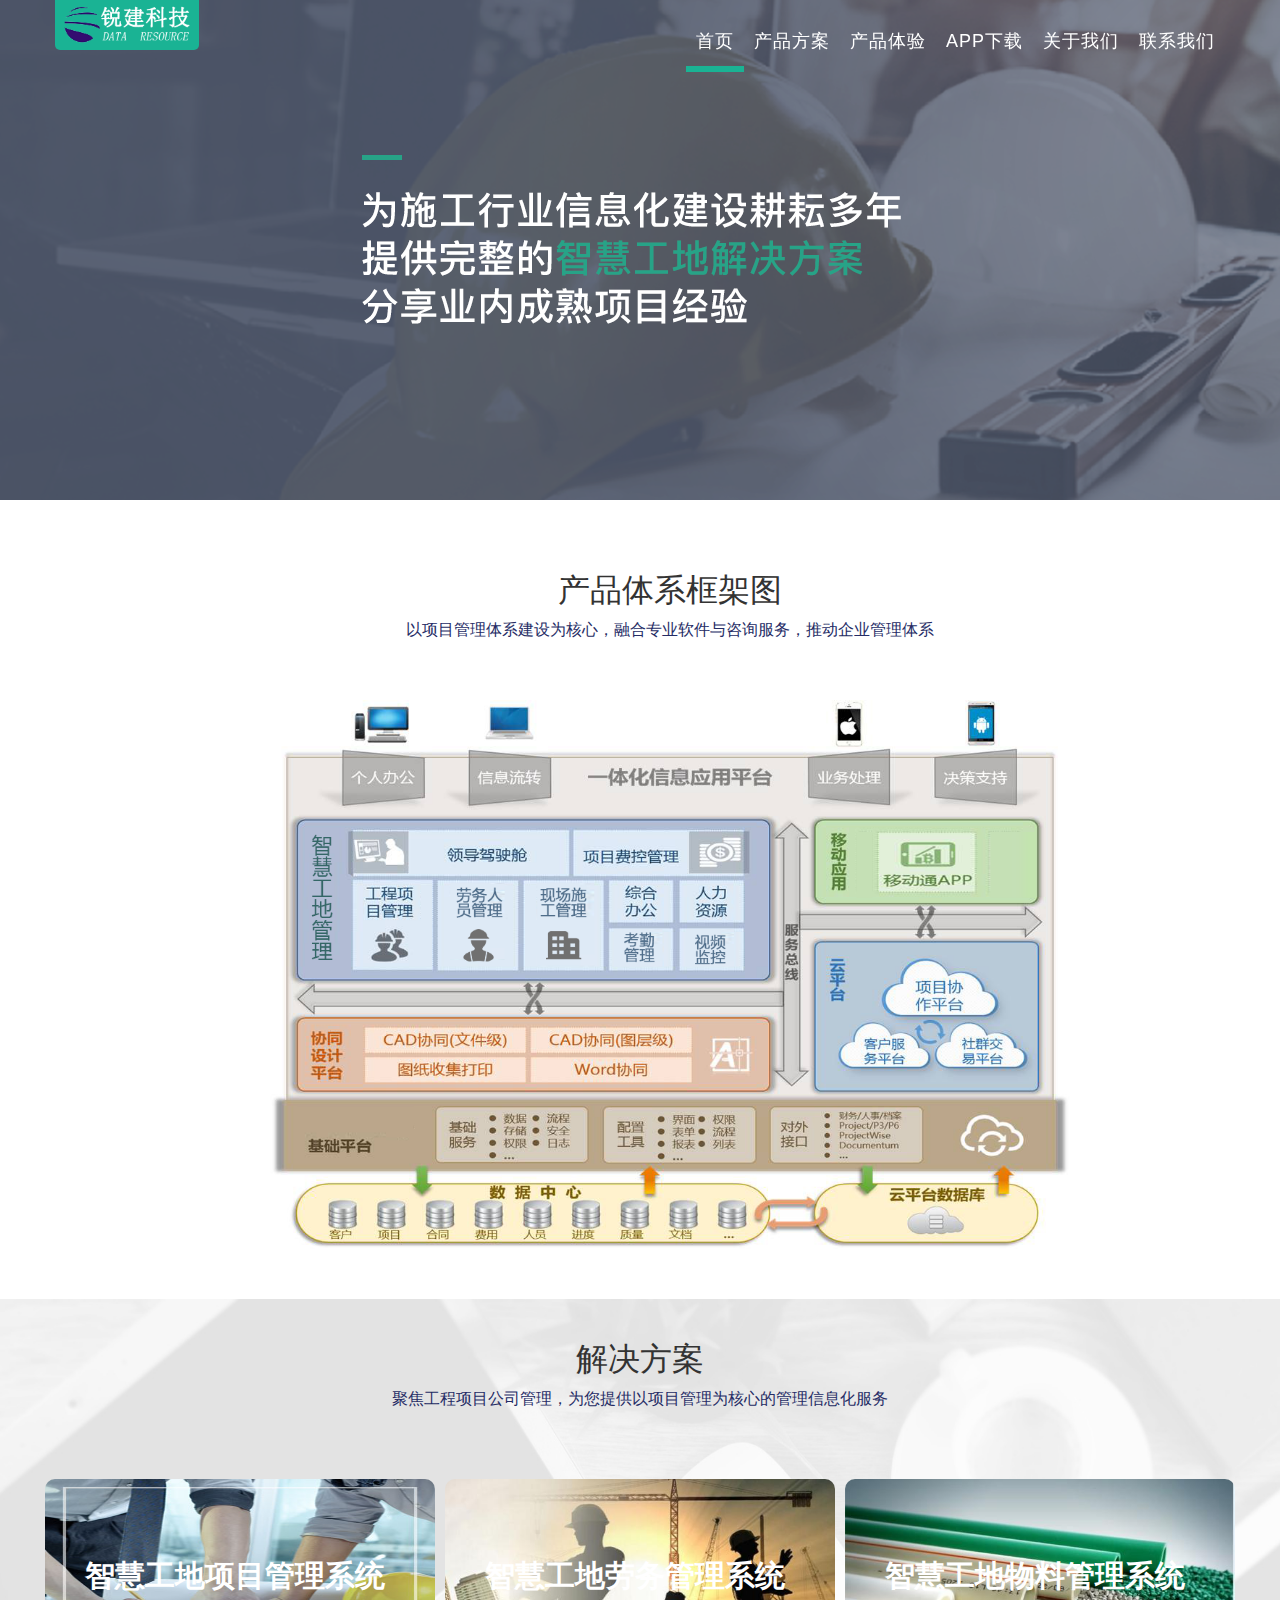
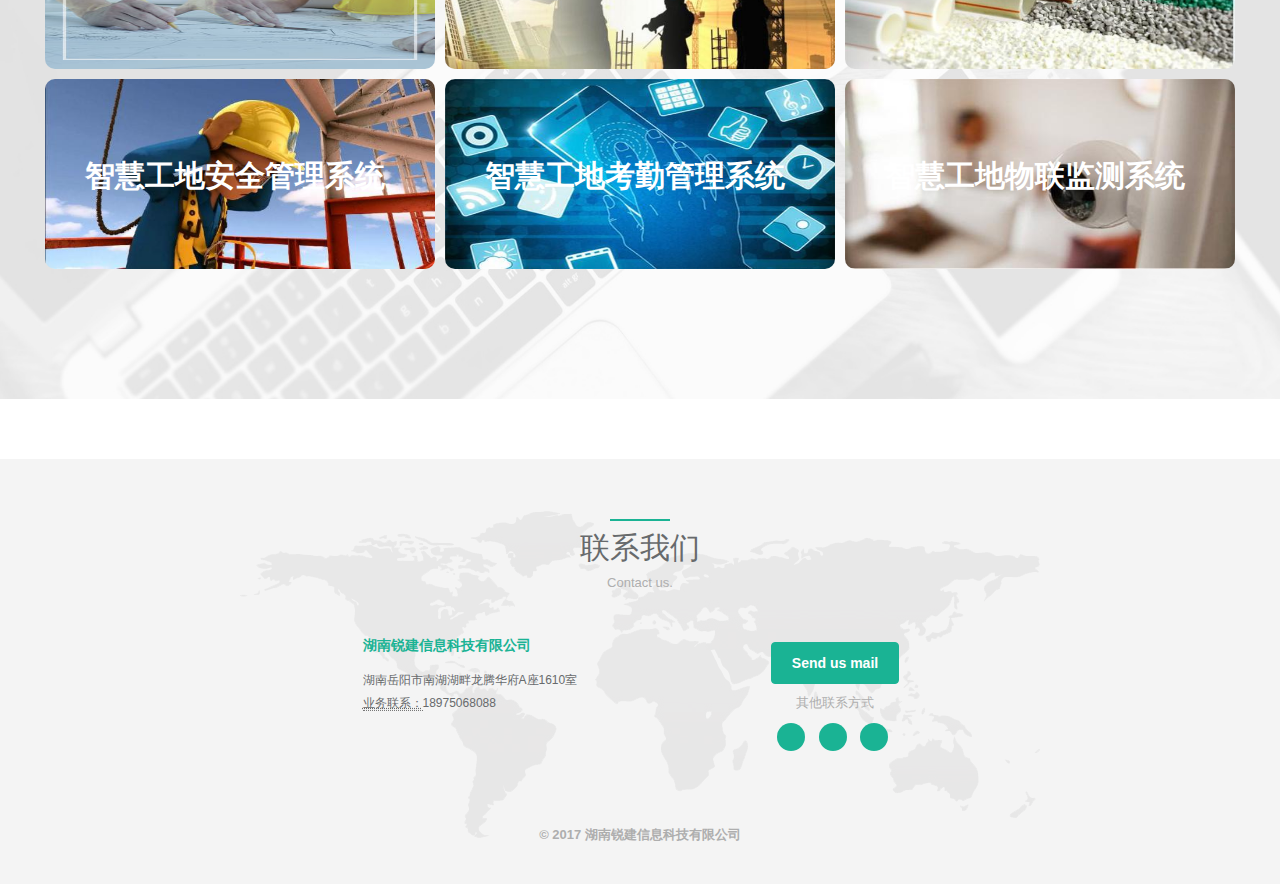
==== product.html @ 4f84210e "11" ====
<!DOCTYPE html>
<!-- saved from url=(0048)http://www.1357.cn/index.php?s=/Index/index.html -->
<html lang="en">

<head>
    <meta http-equiv="Content-Type" content="text/html; charset=UTF-8">

    <meta http-equiv="X-UA-Compatible" content="IE=edge">
    <meta name="viewport" content="width=device-width, initial-scale=1">
    <meta name="keywords" content="智慧工地,智慧工地集成平台,锐建智慧工地">
    <meta name="description" content="智慧工地,智慧工地集成平台,锐建智慧工地">
    <!-- Add Your favicon here -->
    <link rel="icon" href="./images/favicon.ico">

    <title>湖南锐建信息科技有限公司</title>

    <!-- Bootstrap core CSS -->
    <link href="./css/bootstrap.min.css" rel="stylesheet">


    <!-- HTML5 shim and Respond.js for IE8 support of HTML5 elements and media queries -->
    <!--[if lt IE 9]>
    <script src="https://oss.maxcdn.com/html5shiv/3.7.2/html5shiv.min.js"></script>
    <script src="https://oss.maxcdn.com/respond/1.4.2/respond.min.js"></script>
    <![endif]-->

    <!-- Custom styles for this template -->
    <link href="./css/style.css" rel="stylesheet">

</head>

<body id="page-top" class="    pace-done">
    <div class="pace  pace-inactive">
        <div class="pace-progress" data-progress-text="100%" data-progress="99" style="width: 100%;">
            <div class="pace-progress-inner"></div>
        </div>
        <div class="pace-activity"></div>
    </div>
    <div class="pace  pace-inactive">
        <div class="pace-progress" data-progress-text="100%" data-progress="99" style="width: 100%;">
            <div class="pace-progress-inner"></div>
        </div>
        <div class="pace-activity"></div>
    </div>
    <div class="navbar-wrapper">
        <nav class="navbar navbar-default navbar-fixed-top" role="navigation">
            <div class="container">
                <div class="navbar-header page-scroll">
                    <button type="button" class="navbar-toggle collapsed" data-toggle="collapse" data-target="#navbar" aria-expanded="false"
                        aria-controls="navbar">
                        <span class="sr-only">Toggle navigation</span>
                        <span class="icon-bar"></span>
                        <span class="icon-bar"></span>
                        <span class="icon-bar"></span>
                    </button>
                    <!-- <a class="navbar-brand" href="#">陕西华筑科技有限公司</a> -->
                    <!--  <a class="navbar-brand" href="#" style="padding: 0px;"><img src="http://autobuild-img.1357.cn/1357/Public/Home/img/logo-0.png" style="width: 180px;height:50px;"></a> -->
                    <a class="navbar-brand" href="http://www.1357.cn/index.php?s=/Index/index.html#" style="padding: 0px;">
                        <img src="./images/logo.png" style="width: auto;height:50px;">
                    </a>
                </div>
                <div id="navbar" class="navbar-collapse collapse">
                    <ul class="nav navbar-nav navbar-right">
                        <li class="active">
                            <a class="page-scroll" href="index.html">首页</a>
                        </li>
                        <li class="">
                            <a class="page-scroll" href="product.html" style="text-transform: none;">产品方案</a>
                        </li>
                        <li class="">
                            <a class="page-scroll" href="http://183.215.12.97:8884/rjpmp/">产品体验</a>
                        </li>
                        <li class="">
                            <a class="page-scroll" href="https://www.pgyer.com/g3oG">APP下载</a>
                        </li>
                        <li class="">
                            <a class="page-scroll" href="index.html#team">关于我们</a>
                        </li>
                        <li class="">
                            <a class="page-scroll" href="index.html#contact">联系我们</a>
                        </li>
                    </ul>
                </div>
            </div>
        </nav>
    </div>
    <div class="carousel  carousel-fade" data-ride="carousel">
        <img src="images/header_5.png">
    </div>

    <section id="features" class="container services">
        <div class="row">
            <div class="col-sm-12">
                <div class="product-img product-wrap">
                    <div class="title">
                        <span class="cn">产品体系框架图</span>
                        <p class="cn-txt">以项目管理体系建设为核心，融合专业软件与咨询服务，推动企业管理体系</p>
                    </div>
                    <div class="pro-img">
                        <img src="./images/pro-img.png">
                    </div>
                </div>

            </div>
        </div>
    </section>
    <section>
        <div class="product">
            <div class="index-product product-cont">
                <div class="product-wrap">
                    <div class="title">
                        <span class="cn">解决方案</span>
                        <p class="cn-txt">聚焦工程项目公司管理，为您提供以项目管理为核心的管理信息化服务</p>
                    </div>
                    <div class="product-main">
                        <div class="main_kuan_01">
                            <div class="main_Set">
                                <div class="boxgrid captionfull col-xs-12 col-md-4 col-lg-4 col-adm">
                                    <img src="./images/indexyycj04.jpg">
                                    <span class="main_set_title">智慧工地项目管理系统</span>
                                    <a href="showcoulist.html" target="_blank">
                                        <div class="cover boxcaptionY" style="top: 260px;">
                                            <h3>智慧工地项目管理系统</h3>
                                            <p>施工项目管理产品主要以成本管理为核心、以进度 计划为主线、以合同管理为载体，不仅实现成本、进度、质量、安全、合同、信息、沟 通协调、工程资料等工程业务处理细节，实现工程全周期、全方位管理，以及进行资
                                                金、人力、材料、库存、 设计各个方面的统一管理。</p>
                                        </div>
                                    </a>
                                </div>
                                <div class="boxgrid captionfull col-xs-12 col-md-4 col-lg-4 col-adm">
                                    <img src="./images/laowu.jpg">
                                    <span class="main_set_title">智慧工地劳务管理系统</span>
                                    <a href="showcoulist.html" target="_blank">
                                        <div class="cover boxcaptionB" style="top: 260px;">
                                            <h3>智慧工地劳务管理系统</h3>
                                            <p>利用身份证实名读取、指纹识别等物联网技术及设备，对建筑从业人员信息进行实名制采集与管理，实时记录到岗情况，提供务工人员多维度管理。
                                            </p>
                                        </div>
                                    </a>
                                </div>
                                <div class="boxgrid captionfull col-xs-12 col-md-4 col-lg-4 col-adm">
                                    <img src="./images/cailiao.jpg">
                                    <span class="main_set_title">智慧工地物料管理系统</span>
                                    <a href="showcoulist.html" target="_blank">
                                        <div class="cover boxcaptionR">
                                            <h3>智慧工地物料管理系统</h3>
                                            <p>采用平台+App结合的方式，实现了施工物料签收无纸化办公、 网络会签及打印、数据挖掘管理分析等功能,准确有效的解决目前工程物料签收存在的效率低、流程慢、统计难等问题，。</p>
                                        </div>
                                    </a>
                                </div>
                                <div class="boxgrid captionfull col-xs-12 col-md-4 col-lg-4 col-adm">
                                    <img src="./images/anquan.jpg">
                                    <span class="main_set_title">智慧工地安全管理系统</span>
                                    <a href="showcoulist.html" target="_blank">
                                        <div class="cover boxcaptionG" style="top: 260px;">
                                            <h3>智慧工地施工安全管理系统</h3>
                                            <p>现场安全包括隐患排查、重大危险源、安全作业、安全验收、平面图分析，实现安全管理业务在线化协同，过程资料电子化。通过对现场质量、物资签收、安全作业、排查等多模块共同应用、标准管理，使得项目安全隐患有追踪、质量检查验收实测实量有记录</p>
                                        </div>
                                    </a>
                                </div>
                                <div class="boxgrid captionfull col-xs-12 col-md-4 col-lg-4 col-adm">
                                    <img src="./images/kaoq.jpg">
                                    <span class="main_set_title">智慧工地考勤管理系统</span>
                                    <a href="showcoulist.html" target="_blank">
                                        <div class="cover boxcaptionP" style="top: 260px;">
                                            <h3>智慧工地考勤管理系统</h3>
                                            <p>通过移动考勤产品以GPS、LBS、WIFI等综合定位及电子围栏技术为基础，以云服务模式，实现建筑工人的上班签到、下班签退、考勤统计等功能。</p>
                                        </div>
                                    </a>
                                </div>
                                <div class="boxgrid captionfull col-xs-12 col-md-4 col-lg-4 col-adm">
                                    <img src="./images/jiankong.jpg">
                                    <span class="main_set_title">智慧工地物联监测系统</span>
                                    <a href="showcoulist.html" target="_blank">
                                        <div class="cover boxcaptionP" style="top: 260px;">
                                            <h3>智慧工地物联监测系统</h3>
                                            <p>视频监控产品通过丰富的网络资源（WCDMA/ LTE/WIFI等）组建的远程视频监控系统，实现对建筑施工现场的实时监控，扬尘噪声监控产品结合先进的监测仪器、利用物联网和云计算技术，可实时、远程、自动监控工地现场的噪音、PM2.5、PM10、气象等数据，同时提供报警提醒、视频取证、统计分析等功能。</p>
                                        </div>
                                    </a>
                                </div>
                            </div>
                        </div>
                    </div>
                </div>
            </div>

        </div>
    </section>


    <section id="contact" class="gray-section contact">
        <div class="container">
            <div class="row m-b-lg">
                <div class="col-lg-12 text-center">
                    <div class="navy-line"></div>
                    <h1>联系我们</h1>
                    <p>Contact us.</p>
                </div>
            </div>
            <div class="row m-b-lg">
                <div class="col-lg-3 col-lg-offset-3">
                    <address style="line-height: 1.9;font-size: 12px">
                        <strong style="display: block;padding-bottom: 10px;font-size: 14px">
                            <span class="navy">湖南锐建信息科技有限公司</span>
                        </strong>
                        湖南岳阳市南湖湖畔龙腾华府A座1610室
                        <br>
                        <abbr title="Phone">业务联系：</abbr>18975068088
                        <br>
                        <!-- <abbr title="Phone">公司电话：</abbr>18975068088
                        <br> -->
                        <!-- <abbr title="Phone" style="visibility: hidden;">公司电话：</abbr>400-115-1357 -->
                    </address>
                </div>
                <div class="col-lg-4" style="padding-top:10px">
                    <div class="col-lg-12 text-center">
                        <a href="mailto:13530535270@163.com" class="btn btn-primary">Send us mail</a>
                        <p class="m-t-sm">
                            其他联系方式
                        </p>
                        <ul class="list-inline social-icon">
                            <li>
                                <a href="javascript:;" title="微信号" onclick="$(&#39;#WeChatModal&#39;).modal(&#39;show&#39;);">
                                    <i class="fa fa-wechat"></i>
                                </a>
                            </li>
                            <li>
                                <a href="javascript:;" title="电话号" onclick="$(&#39;#PhoneModal&#39;).modal(&#39;show&#39;);">
                                    <i class="fa fa-phone"></i>
                                </a>
                            </li>
                            <li>
                                <a target="_blank" href="http://wpa.qq.com/msgrd?v=3&amp;uin=1771505503&amp;site=qq&amp;menu=yes">
                                    <i class="fa fa-qq"></i>
                                </a>
                            </li>
                        </ul>
                    </div>
                </div>
            </div>
            <div class="row">
                <div class="col-lg-8 col-lg-offset-2 text-center m-t-lg m-b-lg">
                    <p>
                        <strong>© 2017 湖南锐建信息科技有限公司</strong>
                        <br>
                    </p>
                </div>
            </div>
        </div>
    </section>
    <div class="modal fade" id="WeChatModal" tabindex="-1" role="dialog" aria-labelledby="WeChatModalLabel" aria-hidden="true">
        <div class="modal-dialog">
            <div class="modal-content">
                <div class="modal-body row text-center">
                    <!-- <div class="col-lg-6" style="padding-right: 0; margin-top: 15px; margin-bottom: 15px;font-size: 18px;">
                        <img src="./images/wechart-public.png" width="230" height="230" alt="公众号二维码" style="margin-bottom: 5px;">
                        <br> 关注公众号
                    </div> -->
                    <div class="col-lg-12" style="padding-left: 0; margin-top: 15px; margin-bottom: 15px;font-size: 18px;">
                        <img src="./images/wechart-service.png" width="230" height="230" alt="客服二维码" style="margin-bottom: 5px;">
                        <br> 联系客服
                    </div>
                </div>
            </div>
        </div>
    </div>
    <div class="modal fade" id="PhoneModal" tabindex="-1" role="dialog" aria-labelledby="PhoneModalLabel" aria-hidden="true">
        <div class="modal-dialog" style="max-width: 400px;">
            <div class="modal-content">
                <div class="modal-body text-center" style="font-size: 22px;line-height: 36px;">
                    <ul style="list-style: none;margin: 0;padding: 0;text-align: left;" class="clearfix">
                        <li style="float: left;width: 45%;text-align: right;">业务联系：</li>
                        <li style="float: left;width: 55%">18975068088</li>
                        <!-- <li style="float: left;width: 45%;text-align: right;">公司电话：</li>
                        <li style="float: left;width: 55%">029-81298690</li>
                        <li style="float: left;width: 45%">&nbsp;</li>
                        <li style="float: left;width: 55%">400-115-1357</li> -->
                    </ul>
                </div>
            </div>
        </div>
    </div>

    <script type="text/javascript" src="./js/jquery-2.1.1.js"></script>
    <script type="text/javascript" src="./js/bootstrap.min.js"></script>
    <script>
        $('.boxgrid.captionfull').hover(function () {
            $(".cover", this).stop().animate({ top: '0px' }, { queue: false, duration: 160 });
        }, function () {
            $(".cover", this).stop().animate({ top: '260px' }, { queue: false, duration: 160 });
        });
    </script>


</body>

</html>
---- css/style.css ----
/*@import url("fonts.useso.com/css?family=Open+Sans:300,400,600&subset=latin,latin-ext");*/
/*
 *
 *   INSPINIA Landing Page - Responsive Admin Theme
 *   Copyright 2014 Webapplayers.com
 *
*/
/* GLOBAL STYLES
-------------------------------------------------- */
body {
  color: #676a6c;
  font-family: '微软雅黑', 'Microsoft YaHei', 'Open Sans', helvetica, arial, sans-serif;
}
span.navy {
  color: #1ab394;
}
p.text-color {
  color: #676a6c;
}
a.navy-link {
  color: #1ab394;
  text-decoration: none;
}
a.navy-link:hover {
  color: #17a185;
}
section p {
  color: #aeaeae;
  font-size: 13px;
}
address {
  font-size: 13px;
}
h1 {
  margin-top: 10px;
  font-size: 30px;
  font-weight: 200;
}
.navy-line {
  width: 60px;
  height: 1px;
  margin: 60px auto 0;
  border-bottom: 2px solid #1ab394;
}
/* CUSTOMIZE THE NAVBAR
-------------------------------------------------- */
.navbar-wrapper {
  position: absolute;
  top: 0;
  right: 0;
  left: 0;
  z-index: 20;
}
/* Flip around the padding for proper display in narrow viewports */
.navbar-wrapper > .container {
  padding-right: 0;
  padding-left: 0;
}
.navbar-wrapper .navbar {
  padding-right: 15px;
  padding-left: 15px;
}
.navbar-default.navbar-scroll {
  background-color: #fff;
  border-color: #fff;
  padding: 15px 0;
}
.navbar-default {
  background-color: transparent;
  border-color: transparent;
  transition: all 0.3s ease-in-out 0s;
}
.navbar-default .nav li a {
  color: #fff;
  font-family: '微软雅黑', 'Microsoft YaHei', 'Open Sans', helvetica, arial, sans-serif;
  font-weight: 700;
  letter-spacing: 1px;
  text-transform: uppercase;
}
.navbar-nav > li > a {
  padding-top: 25px;
  border-top: 6px solid transparent;
}
.navbar-default .navbar-nav > .active > a,
.navbar-default .navbar-nav > .active > a:hover {
  background: transparent;
  color: #fff;
  border-bottom: 6px solid #1ab394;
  
}
.navbar-default .navbar-nav a.page-scroll{
  font-size:18px;
  font-weight: 300;
}
.navbar-default .navbar-nav > li > a:hover {
  color: #1ab394;
}
.navbar-default .navbar-nav > .active > a:focus {
  background: transparent;
  color: #fff;
}
.navbar-default.navbar-scroll .navbar-nav > .active > a:focus {
  background: transparent;
  color: inherit;
}
.navbar-default .navbar-brand:hover,
.navbar-default .navbar-brand:focus {
  background: #17a185;
  color: #fff;
}
.navbar-default .navbar-brand {
  color: #fff;
  height: auto;
  display: block;
  font-size: 14px;
  background: #1ab394;
  padding: 15px 20px 15px 20px;
  border-radius: 0 0px 5px 5px;
  font-weight: 700;
  transition: all 0.3s ease-in-out 0s;
}
.navbar-scroll.navbar-default .nav li a {
  color: #676a6c;
}
.navbar-scroll.navbar-default .nav li a:hover {
  color: #1ab394;
}
.navbar-wrapper .navbar.navbar-scroll {
  padding-top: 0;
  padding-bottom: 5px;
  border-bottom: 1px solid #e7eaec;
  border-radius: 0;
}
.nav > li > a {
  padding: 25px 10px 15px 10px;
}
.navbar-scroll .navbar-nav > li > a {
  padding: 20px 10px;
}
.navbar.navbar-scroll .navbar-brand {
  margin-top: 15px;
  border-radius: 5px;
  font-size: 12px;
  padding: 10px;
  height: auto;
}
/* BACKGROUNDS SLIDER
-------------------------------------------------- */
.header-back {
  height: 470px;
  width: 100%;
}
.header-back.one {
  background: url('../images/header_one.png') 50% 0 no-repeat;
}
.header-back.two {
  background: url('../images/header_two.png') 50% 0 no-repeat;
}
.header-back.three {
  background: url('../images/header_3.png') 50% 0 no-repeat;
}
.header-back.four {
  background: url('../images/header_4.png') 50% 0 no-repeat;
}
.header-back.five {
  background: url('../images/header_5.png') 50% 0 no-repeat;
}

.product-wrap {
  width: 1200px;
  margin-left: auto;
  margin-right: auto;
}
.product-img {
  margin: 10px auto 50px;
}
.product-wrap .title {
  padding: 25px 0;
  text-align: center;
}
.product-wrap .title .cn {
  font-size: 32px;
  color: #333333;
  line-height: 50px;
}
.product-wrap .title span {
  display: block;
}
.product-wrap .title .cn-txt {
  font-size: 16px;
  color: #252c65;
  line-height: 30px;
}
.product-img .pro-img {
  width: 800px;
  text-align: center;
  margin: 0 auto;
}
.product-img .pro-img img {
  margin-top: 20px;
  max-width: 100%;
}
.product .product-cont {
  height: 700px;
}
.index-product {
  width: 100%;
  height: 979px;
  background: url(../images/product-bg.jpg) center no-repeat;
  background-size: cover;
}
.index-product .product-main {
  width: 100%;
  margin-top: 40px;
  overflow: hidden;
}
.index-product .ui-cont {
  width: 100%;
  text-align: center;
  overflow: hidden;
  margin-top: 40px;
  -webkit-transition: all 0.5s linear;
  -moz-transition: all 0.5s linear;
  -ms-transition: all 0.5s linear;
  -o-transition: all 0.5s linear;
  transition: all 0.5s linear;
}
.index-product .ui-cont:nth-child(1) {
  margin-top: 0;
}
.fn-clear {
  zoom: 1;
} 
.index-product .cont-item {
  width: 200px;
  height: 120px;
  background: #fff;
  margin-left: 25px;
  overflow: hidden;
  display: inline-block;
  text-align: center;
  border-top: 3px solid #252c65;
  -webkit-transition: all 0.25s linear;
  -moz-transition: all 0.25s linear;
  -ms-transition: all 0.25s linear;
  -o-transition: all 0.25s linear;
  transition: all 0.25s linear;
}
.index-product .cont-item:nth-child(1) {
  margin-left: 0;
}
.index-product .item-main {
  display: block;
  padding-top: 15px;
  -webkit-transition: all 0.25s linear;
  -moz-transition: all 0.25s linear;
  -ms-transition: all 0.25s linear;
  -o-transition: all 0.25s linear;
  transition: all 0.25s linear;
}
.index-product span, .index-product i {
  display: block;
}
.index-product .item-img {
  display: inline-block;
  position: relative;
  padding-bottom: 10px;
  width: 48px;
  height: 48px;
  overflow: hidden;
  -webkit-transition: all 0.25s linear;
  -moz-transition: all 0.25s linear;
  -ms-transition: all 0.25s linear;
  -o-transition: all 0.25s linear;
  transition: all 0.25s linear;
}
.index-product .item-icon {
  opacity: 1;
}
.index-product .item-img img {
  height: 48px;
  max-width: 100%;
}
.index-product .item-bg {
  position: absolute;
  left: 0;
  top: 0;
  opacity: 0;
  -webkit-transition: all 0.5s linear;
  -moz-transition: all 0.5s linear;
  -ms-transition: all 0.5s linear;
  -o-transition: all 0.5s linear;
  transition: all 0.5s linear;
}
@media screen and (max-width: 1610px) {
  .index-product .product-main {
    margin-top: 0;
  }
  .index-product .case-more {
    margin: 30px auto 0;
  }
}
@media screen and (max-width: 1370px) {
  .index-product {
    padding: 35px 0 0;
  }
  .index-product .ui-cont {
    margin-top: 15px;
  }
  .index-product .case-more {
    margin: 18px auto 0;
  }
}
@media screen and (max-width: 1280px) {
  .index-product {
    padding: 10px 0;
  }
  .index-product .product-main {
    margin-top: 25px;
  }
  .index-product .ui-cont {
    margin-top: 35px;
  }
  .index-product .case-more {
    margin: 40px auto 0;
  }
}
@media screen and (max-width: 1100px) {
  .index-product .cont-item {
    width: 178px;
  }
}
@media screen and (max-width: 1000px) {
  .index-product .cont-item {
    width: 170px;
    margin-left: 8px;
  }
}
@media screen and (max-width: 900px) {
  .index-product .cont-item {
    width: 155px;
    margin-left: 10px;
  }
}
@media screen and (max-width: 780px) {
  .index-product {
    height: auto;
    padding-bottom: 30px;
  }
  .index-product .cont-item {
    width: 131px;
  }
}
@media screen and (max-width: 510px) {
  .index-product {
    padding: 30px 10px;
  }
  .index-product .product-main {
    margin-top: 10px;
  }
  .index-product .ui-cont {
    margin-top: 0;
  }
  .index-product .cont-item {
    width: 85%;
    margin-left: 0;
    margin-top: 10px;
  }
  .index-product .case-more {
    margin: 25px auto 0;
  }
}


.main_kuan_01,
        .main_Set {
            overflow: hidden;
            height: auto;
            width: 100%;
        }

        .main_Set .boxgrid {
            height: 200px;
            float: left;
            overflow: hidden;
            position: relative;
            padding: 5px;
        }

        .main_Set .boxgrid img {
            border-radius: 10px;
            width: 100%;
            height: 100%;
        }

        .main_Set .boxgrid p {
            display: block;
            padding: 0 20px;
            color: #fff;
            overflow: hidden;
            line-height: 24px;
            font-size: 14px;
            text-indent: 30px
        }

        .main_Set .boxgrid p a {
            display: block;
            color: #FFF;
            font-size: 14px;
            text-indent: 30px
        }

        .main_Set .boxgrid p a:hover {
            display: block;
            text-decoration: none
        }

        .main_Set .boxcaptionY,
        .boxcaptionB,
        .boxcaptionR,
        .boxcaptionG,
        .boxcaptionP {
            float: left;
            position: absolute;
            height: 200px;
            width: 100%
        }

        .main_Set .captionfull .boxcaptionY,
        .boxcaptionB,
        .boxcaptionR,
        .boxcaptionG,
        .boxcaptionP {
            top: 260px;
            left: 0;
            border-radius: 10px;
        }

        .main_Set .boxgrid h3 {
            margin: 20px 20px 10px;
            font-size: 24px;
            color: #FFF
        }

        .main_Set .boxcaptionY {
            background: rgba(28, 151, 198, 0.9);
            background: #1c97c6
        }

        .main_Set .boxcaptionB {
            background: rgba(245, 139, 61, 0.9);
            background: #f58b3d
        }

        .main_Set .boxcaptionR {
            background: rgba(155, 216, 63, 0.9);
            background: #9bd83f
        }

        .main_Set .boxcaptionG {
            background: rgba(242, 107, 88, 0.9);
            background: #f26b58
        }

        .main_Set .boxcaptionP {
            background: rgba(148, 146, 147, 0.9);
            background: #949293
        }
        .main_set_title {
          position: absolute;
          top: 81px;
          left: 45px;
          font-size: 30px;
          font-weight: bold;
         
          color: #fff;
      }
/* CUSTOMIZE THE CAROUSEL
-------------------------------------------------- */
/* Carousel base class */
.carousel {
  height: 470px;
}
/* Since positioning the image, we need to help out the caption */
.carousel-caption {
  z-index: 10;
}
/* Declare heights because of positioning of img element */
.carousel .item {
  height: 470px;
  background-color: #777;
}
.carousel-inner > .item > img {
  position: absolute;
  top: 0;
  left: 0;
  min-width: 100%;
  height: 470px;
}
.carousel-fade .carousel-inner .item {
  opacity: 0;
  -webkit-transition-property: opacity;
  transition-property: opacity;
}
.carousel-fade .carousel-inner .active {
  opacity: 1;
}
.carousel-fade .carousel-inner .active.left,
.carousel-fade .carousel-inner .active.right {
  left: 0;
  opacity: 0;
  z-index: 1;
}
.carousel-fade .carousel-inner .next.left,
.carousel-fade .carousel-inner .prev.right {
  opacity: 1;
}
.carousel-fade .carousel-control {
  z-index: 2;
}
.carousel-control.left,
.carousel-control.right {
  background: none;
}
.carousel-control {
  width: 6%;
}
.carousel-inner .container {
  position: relative;
}
.carousel-inner {
  overflow: visible;
}
.carousel-caption {
  position: absolute;
  top: 100px;
  left: 0;
  bottom: auto;
  right: auto;
  text-align: left;
}
.carousel-caption {
  position: absolute;
  top: 100px;
  left: 0;
  bottom: auto;
  right: auto;
  text-align: left;
}
.carousel-caption.blank {
  top: 140px;
}
.carousel-image {
  position: absolute;
  right: 10px;
  top: 150px;
}
.carousel-indicators {
  padding-right: 60px;
}
.carousel-caption h1 {
  font-weight: 700;
  font-size: 38px;
  text-transform: uppercase;
  text-shadow: none;
  letter-spacing: -1.5px;
}
.carousel-caption p {
  font-weight: 700;
  text-transform: uppercase;
  text-shadow: none;
}
.caption-link {
  color: #fff;
  margin-left: 10px;
  text-transform: capitalize;
  font-weight: 400;
}
.caption-link:hover {
  text-decoration: none;
  color: inherit;
}
/* Sections
------------------------- */
.services {
  padding-top: 60px;
}
.services h2 {
  font-size: 20px;
  letter-spacing: -1px;
  font-weight: 600;
  text-transform: uppercase;
}
.features-block {
  margin-top: 40px;
}
.features-text {
  margin-top: 40px;
}
.features small {
  color: #1ab394;
}
.features h2 {
  font-size: 18px;
  margin-top: 5px;
}
.features-text-alone {
  margin: 40px 0;
}
.features-text-alone h1 {
  font-weight: 200;
}
.features-icon {
  color: #1ab394;
  font-size: 40px;
}
.navy-section {
  margin-top: 60px;
  background: #1ab394;
  color: #fff;
  padding: 20px 0;
}
.gray-section {
  background: #f4f4f4;
  margin-top: 60px;
}
.team-member {
  text-align: center;
}
.team-member img {
  margin: auto;
}
.social-icon a {
  background: #1ab394;
  color: #fff;
  padding: 4px 8px;
  height: 28px;
  width: 28px;
  display: block;
  border-radius: 50px;
}
.social-icon a:hover {
  background: #17a185;
}
.img-small {
  height: 88px;
  width: 88px;
}
.pricing-plan {
  margin: 20px 30px 0 30px;
  border-radius: 4px;
}
.pricing-plan.selected {
  transform: scale(1.1);
  background: #f4f4f4 ;
}
.pricing-plan li {
  padding: 10px 16px;
  border-top: 1px solid #e7eaec;
  text-align: center;
  color: #aeaeae;
}
.pricing-plan .pricing-price span {
  font-weight: 700;
  color: #1ab394;
}
li.pricing-desc {
  font-size: 13px;
  border-top: none;
  padding: 20px 16px ;
}
li.pricing-title {
  background: #1ab394;
  color: #fff;
  padding: 10px;
  border-radius: 4px 4px 0 0;
  font-size: 22px;
  font-weight: 600;
}
.testimonials {
  padding-top: 40px;
  padding-bottom: 60px;
  background-color: #1ab394;
  background-image: url('../images/avatar_all.png');
}
.big-icon {
  font-size: 56px;
}
.features .big-icon {
  color: #1ab394;
}
.contact {
  background-image: url('../images/word_map.png');
  background-position: 50% 50%;
  background-repeat: no-repeat;
  margin-top: 60px;
}
/* Buttons - only primary custom button
------------------------- */
.btn-primary.btn-outline:hover,
.btn-success.btn-outline:hover,
.btn-info.btn-outline:hover,
.btn-warning.btn-outline:hover,
.btn-danger.btn-outline:hover {
  color: #fff;
}
.btn-primary {
  background-color: #1ab394;
  border-color: #1ab394;
  color: #FFFFFF;
  font-size: 14px;
  padding: 10px 20px;
  font-weight: 600;
}
.btn-primary:hover,
.btn-primary:focus,
.btn-primary:active,
.btn-primary.active,
.open .dropdown-toggle.btn-primary {
  background-color: #18a689;
  border-color: #18a689;
  color: #FFFFFF;
}
.btn-primary:active,
.btn-primary.active,
.open .dropdown-toggle.btn-primary {
  background-image: none;
}
.btn-primary.disabled,
.btn-primary.disabled:hover,
.btn-primary.disabled:focus,
.btn-primary.disabled:active,
.btn-primary.disabled.active,
.btn-primary[disabled],
.btn-primary[disabled]:hover,
.btn-primary[disabled]:focus,
.btn-primary[disabled]:active,
.btn-primary.active[disabled],
fieldset[disabled] .btn-primary,
fieldset[disabled] .btn-primary:hover,
fieldset[disabled] .btn-primary:focus,
fieldset[disabled] .btn-primary:active,
fieldset[disabled] .btn-primary.active {
  background-color: #1dc5a3;
  border-color: #1dc5a3;
}
/* RESPONSIVE CSS
-------------------------------------------------- */
@media (min-width: 768px) {
  /* Navbar positioning foo */
  .navbar-wrapper {
    margin-top: 20px;
  }
  .navbar-wrapper .container {
    padding-right: 15px;
    padding-left: 15px;
  }
  .navbar-wrapper .navbar {
    padding-right: 0;
    padding-left: 0;
  }
  /* The navbar becomes detached from the top, so we round the corners */
  .navbar-wrapper .navbar {
    border-radius: 4px;
  }
  /* Bump up size of carousel content */
  .carousel-caption p {
    margin-bottom: 20px;
    font-size: 14px;
    line-height: 1.4;
  }
  .featurette-heading {
    font-size: 50px;
  }
}
@media (max-width: 992px) {
  .carousel-image {
    display: none;
  }
}
@media (max-width: 768px) {
  .carousel-caption,
  .carousel-caption.blank {
    left: 5%;
    top: 80px;
  }
  .carousel-caption h1 {
    font-size: 28px;
  }
  .navbar.navbar-scroll .navbar-brand {
    margin-top: 6px;
  }
  .navbar-default {
    background-color: #fff;
    border-color: #fff;
    padding: 15px 0;
  }
  .navbar-default .navbar-nav > .active > a:focus {
    background: transparent;
    color: inherit;
  }
  .navbar-default .nav li a {
    color: #676a6c;
  }
  .navbar-default .nav li a:hover {
    color: #1ab394;
  }
  .navbar-wrapper .navbar {
    padding-top: 0;
    padding-bottom: 5px;
    border-bottom: 1px solid #e7eaec;
    border-radius: 0;
  }
  .nav > li > a {
    padding: 25px 10px 15px 10px;
  }
  .navbar-nav > li > a {
    padding: 20px 10px;
  }
  .navbar .navbar-brand {
    margin-top: 6px;
    border-radius: 5px;
    font-size: 12px;
    padding: 10px;
    height: auto;
  }
  .navbar-wrapper .navbar {
    padding-left: 15px;
    padding-right: 5px;
  }
  .navbar-default .navbar-nav > .active > a,
  .navbar-default .navbar-nav > .active > a:hover {
    color: inherit;
  }
  .carousel-control {
    display: none;
  }
}
@media (min-width: 992px) {
  .featurette-heading {
    margin-top: 120px;
  }
}
/* MARGINS & PADDINGS
-------------------------------------------------- */
.p-xxs {
  padding: 5px;
}
.p-xs {
  padding: 10px;
}
.p-sm {
  padding: 15px;
}
.p-m {
  padding: 20px;
}
.p-md {
  padding: 25px;
}
.p-lg {
  padding: 30px;
}
.p-xl {
  padding: 40px;
}
.m-xxs {
  margin: 2px 4px;
}
.m-xs {
  margin: 5px;
}
.m-sm {
  margin: 10px;
}
.m {
  margin: 15px;
}
.m-md {
  margin: 20px;
}
.m-lg {
  margin: 30px;
}
.m-xl {
  margin: 50px;
}
.m-n {
  margin: 0 !important;
}
.m-l-none {
  margin-left: 0;
}
.m-l-xs {
  margin-left: 5px;
}
.m-l-sm {
  margin-left: 10px;
}
.m-l {
  margin-left: 15px;
}
.m-l-md {
  margin-left: 20px;
}
.m-l-lg {
  margin-left: 30px;
}
.m-l-xl {
  margin-left: 40px;
}
.m-l-n-xxs {
  margin-left: -1px;
}
.m-l-n-xs {
  margin-left: -5px;
}
.m-l-n-sm {
  margin-left: -10px;
}
.m-l-n {
  margin-left: -15px;
}
.m-l-n-md {
  margin-left: -20px;
}
.m-l-n-lg {
  margin-left: -30px;
}
.m-l-n-xl {
  margin-left: -40px;
}
.m-t-none {
  margin-top: 0;
}
.m-t-xxs {
  margin-top: 1px;
}
.m-t-xs {
  margin-top: 5px;
}
.m-t-sm {
  margin-top: 10px;
}
.m-t {
  margin-top: 15px;
}
.m-t-md {
  margin-top: 20px;
}
.m-t-lg {
  margin-top: 30px;
}
.m-t-xl {
  margin-top: 40px;
}
.m-t-n-xxs {
  margin-top: -1px;
}
.m-t-n-xs {
  margin-top: -5px;
}
.m-t-n-sm {
  margin-top: -10px;
}
.m-t-n {
  margin-top: -15px;
}
.m-t-n-md {
  margin-top: -20px;
}
.m-t-n-lg {
  margin-top: -30px;
}
.m-t-n-xl {
  margin-top: -40px;
}
.m-r-none {
  margin-right: 0;
}
.m-r-xxs {
  margin-right: 1px;
}
.m-r-xs {
  margin-right: 5px;
}
.m-r-sm {
  margin-right: 10px;
}
.m-r {
  margin-right: 15px;
}
.m-r-md {
  margin-right: 20px;
}
.m-r-lg {
  margin-right: 30px;
}
.m-r-xl {
  margin-right: 40px;
}
.m-r-n-xxs {
  margin-right: -1px;
}
.m-r-n-xs {
  margin-right: -5px;
}
.m-r-n-sm {
  margin-right: -10px;
}
.m-r-n {
  margin-right: -15px;
}
.m-r-n-md {
  margin-right: -20px;
}
.m-r-n-lg {
  margin-right: -30px;
}
.m-r-n-xl {
  margin-right: -40px;
}
.m-b-none {
  margin-bottom: 0;
}
.m-b-xxs {
  margin-bottom: 1px;
}
.m-b-xs {
  margin-bottom: 5px;
}
.m-b-sm {
  margin-bottom: 10px;
}
.m-b {
  margin-bottom: 15px;
}
.m-b-md {
  margin-bottom: 20px;
}
.m-b-lg {
  margin-bottom: 30px;
}
.m-b-xl {
  margin-bottom: 40px;
}
.m-b-n-xxs {
  margin-bottom: -1px;
}
.m-b-n-xs {
  margin-bottom: -5px;
}
.m-b-n-sm {
  margin-bottom: -10px;
}
.m-b-n {
  margin-bottom: -15px;
}
.m-b-n-md {
  margin-bottom: -20px;
}
.m-b-n-lg {
  margin-bottom: -30px;
}
.m-b-n-xl {
  margin-bottom: -40px;
}
.space-15 {
  margin: 15px 0;
}
.space-20 {
  margin: 20px 0;
}
.space-25 {
  margin: 25px 0;
}
.space-30 {
  margin: 30px 0;
}
/* PACE PLUGIN
-------------------------------------------------- */
.pace .pace-progress {
  background: #fff;
  position: fixed;
  z-index: 2000;
  top: 0;
  left: 0;
  height: 2px;
  -webkit-transition: width 1s;
  -moz-transition: width 1s;
  -o-transition: width 1s;
  transition: width 1s;
}
.pace-inactive {
  display: none;
}


.blocks,
[class*="blocks-"] {
  padding: 0;
  margin: 0;
  margin-right: -15px;
  margin-left: -15px;
  list-style: none;
}
.blocks:before,
[class*="blocks-"]:before,
.blocks:after,
[class*="blocks-"]:after {
  display: table;
  content: " ";
}
.blocks:after,
[class*="blocks-"]:after {
  clear: both;
}
.blocks > li,
[class*="blocks-"] > li {
  position: relative;
  float: left;
  min-height: 1px;
  padding-right: 15px;
  padding-left: 15px;
  margin-bottom: 22px;
}
.blocks.no-space,
[class*="blocks-"].no-space {
  margin: 0;
}
.blocks.no-space > li,
[class*="blocks-"].no-space > li {
  padding-right: 0;
  padding-left: 0;
  margin-bottom: 0;
}
.blocks-100 > li {
  width: 100%;
}
.blocks-2 > li {
  width: 50%;
}
.blocks-3 > li {
  width: 33.33333333%;
}
.blocks-4 > li {
  width: 25%;
}
.blocks-5 > li {
  width: 20%;
}
.blocks-6 > li {
  width: 16.66666667%;
}
@media (min-width: 480px) {
  .blocks-xs-100 > li {
    width: 100%;
  }
}
@media (min-width: 480px) {
  .blocks-xs-2 > li {
    width: 50%;
  }
}
@media (min-width: 480px) {
  .blocks-xs-3 > li {
    width: 33.33333333%;
  }
}
@media (min-width: 480px) {
  .blocks-xs-4 > li {
    width: 25%;
  }
}
@media (min-width: 480px) {
  .blocks-xs-5 > li {
    width: 20%;
  }
}
@media (min-width: 480px) {
  .blocks-xs-6 > li {
    width: 16.66666667%;
  }
}
@media (min-width: 768px) {
  .blocks-sm-100 > li {
    width: 100%;
  }
}
@media (min-width: 768px) {
  .blocks-sm-2 > li {
    width: 50%;
  }
}
@media (min-width: 768px) {
  .blocks-sm-3 > li {
    width: 33.33333333%;
  }
}
@media (min-width: 768px) {
  .blocks-sm-4 > li {
    width: 25%;
  }
}
@media (min-width: 768px) {
  .blocks-sm-5 > li {
    width: 20%;
  }
}
@media (min-width: 768px) {
  .blocks-sm-6 > li {
    width: 16.66666667%;
  }
}
@media (min-width: 992px) {
  .blocks-md-100 > li {
    width: 100%;
  }
}
@media (min-width: 992px) {
  .blocks-md-2 > li {
    width: 50%;
  }
}
@media (min-width: 992px) {
  .blocks-md-3 > li {
    width: 33.33333333%;
  }
}
@media (min-width: 992px) {
  .blocks-md-4 > li {
    width: 25%;
  }
}
@media (min-width: 992px) {
  .blocks-md-5 > li {
    width: 20%;
  }
}
@media (min-width: 992px) {
  .blocks-md-6 > li {
    width: 16.66666667%;
  }
}
@media (min-width: 1200px) {
  .blocks-lg-100 > li {
    width: 100%;
  }
}
@media (min-width: 1200px) {
  .blocks-lg-2 > li {
    width: 50%;
  }
}
@media (min-width: 1200px) {
  .blocks-lg-3 > li {
    width: 33.33333333%;
  }
}
@media (min-width: 1200px) {
  .blocks-lg-4 > li {
    width: 25%;
  }
}
@media (min-width: 1200px) {
  .blocks-lg-5 > li {
    width: 20%;
  }
}
@media (min-width: 1200px) {
  .blocks-lg-6 > li {
    width: 16.66666667%;
  }
}
@media (min-width: 1600px) {
  .blocks-xlg-100 > li {
    width: 100%;
  }
}
@media (min-width: 1600px) {
  .blocks-xlg-2 > li {
    width: 50%;
  }
}
@media (min-width: 1600px) {
  .blocks-xlg-3 > li {
    width: 33.33333333%;
  }
}
@media (min-width: 1600px) {
  .blocks-xlg-4 > li {
    width: 25%;
  }
}
@media (min-width: 1600px) {
  .blocks-xlg-5 > li {
    width: 20%;
  }
}
@media (min-width: 1600px) {
  .blocks-xlg-6 > li {
    width: 16.66666667%;
  }
}

.overlay-panel {
  position: absolute;
  top: 0;
  right: 0;
  bottom: 0;
  left: 0;
  padding: 20px;
  color: #fff;
}
.overlay-panel a:not([class]) {
  color: inherit;
  text-decoration: underline;
}
.overlay-panel > :last-child {
  margin-bottom: 0;
}
.overlay-panel h1,
.overlay-panel h2,
.overlay-panel h3,
.overlay-panel h4,
.overlay-panel h5,
.overlay-panel h6 {
  color: inherit;
}

/* ========================================================================
   Component: Overlay
 ========================================================================== */
.overlay {
  position: relative;
  display: inline-block;
  width: 100%;
  max-width: 100%;
  margin: 0;
  overflow: hidden;
  vertical-align: middle;
  -webkit-transform: translateZ(0);
          transform: translateZ(0);
}
.overlay > :first-child,
.overlay .overlay-figure {
  width: 100%;
  max-width: 100%;
  margin-bottom: 0;
}

.overlay-fade,
.overlay-scale,
.overlay-spin,
.overlay-grayscale,
.overlay-blur,
[class*='overlay-slide'] {
  -webkit-transition-timing-function: ease-out;
       -o-transition-timing-function: ease-out;
          transition-timing-function: ease-out;
  -webkit-transition-duration: .3s;
       -o-transition-duration: .3s;
          transition-duration: .3s;
  -webkit-transition-property: opacity -webkit-transform -webkit-filter, opacity -webkit-transform filter;
       -o-transition-property: opacity -o-transform filter;
          transition-property: opacity transform filter;
}
.overlay-fade {
  opacity: 0;
}
.overlay-hover:hover .overlay-fade {
  opacity: 1;
}
.overlay-scale {
  -webkit-transform: scale(1);
      -ms-transform: scale(1);
       -o-transform: scale(1);
          transform: scale(1);
}
.overlay-hover:hover .overlay-scale {
  -webkit-transform: scale(1.1);
      -ms-transform: scale(1.1);
       -o-transform: scale(1.1);
          transform: scale(1.1);
}
.overlay-spin {
  -webkit-transform: scale(1) rotate(0deg);
      -ms-transform: scale(1) rotate(0deg);
       -o-transform: scale(1) rotate(0deg);
          transform: scale(1) rotate(0deg);
}
.overlay-hover:hover .overlay-spin {
  -webkit-transform: scale(1.1) rotate(3deg);
      -ms-transform: scale(1.1) rotate(3deg);
       -o-transform: scale(1.1) rotate(3deg);
          transform: scale(1.1) rotate(3deg);
}
.overlay-grayscale {
          filter: grayscale(100%);

  -webkit-filter: grayscale(100%);
}
.overlay-hover:hover .overlay-grayscale {
          filter: grayscale(0%);

  -webkit-filter: grayscale(0%);
}
[class*='overlay-slide'] {
  opacity: 0;
}

.vertical-align::before {
    display: inline-block;
    height: 100%;
    vertical-align: middle;
    content: "";
}

.vertical-align-middle {
    vertical-align: middle;
}

.vertical-align-bottom, .vertical-align-middle {

    display: inline-block;
    max-width: 100%;
    font-size: 14px;

}

.vertical-align {
  font-size: 0;
}

.widget {
  position: relative;
  margin-bottom: 30px;
  background-color: #fff;
}
.widget .cover {
  width: 100%;
}
[class*="blocks-"] > li > .widget {
  margin-bottom: 0;
}
.widget-shadow {
  -webkit-box-shadow: 0 1px 1px rgba(0, 0, 0, .05);
          box-shadow: 0 1px 1px rgba(0, 0, 0, .05);
}
.widget {
  border-radius: 3px;
}
.widget .widget-header {
  border-radius: 3px 3px 0 0;
}
.widget .widget-header:last-child {
  border-radius: inherit;
}
.widget .widget-body:last-child {
  border-radius: 0 0 3px 3px;
}
.widget .widget-body:last-child .widget-body-footer {
  border-radius: 0 0 3px 3px;
}
.widget .widget-footer {
  border-radius: 0 0 3px 3px;
}
.widget .widget-footer:first-child {
  border-radiu: inherit;
}
.widget-body {
  position: relative;
  padding: 30px 25px;
}
.widget-body-footer {
  margin-top: 30px;
}
.widget-body-footer:before,
.widget-body-footer:after {
  display: table;
  content: " ";
}
.widget-body-footer:after {
  clear: both;
}
.widget-content ul {
  padding: 0;
  margin: 0;
}
.widget-content li {
  list-style: none;
}
.widget-title {
  margin-top: 0;
  color: #37474f;
  text-transform: capitalize;
}
div.widget-title {
  font-size: 22px;
}
.overlay-panel .widget-title {
  color: #fff;
}
.widget > .widget-title {
  padding: 12px 20px;
}
.widget-metas {
  font-size: 12px;
  color: #a3afb7;
}
.widget-metas.type-link > a {
  position: relative;
  display: inline-block;
  padding: 3px 5px;
  color: #a3afb7;
}
.widget-metas.type-link > a:first-child {
  padding-left: 0;
}
.widget-metas.type-link > a:hover {
  color: #ccd5db;
}
.widget-metas.type-link > a + a:before {
  position: absolute;
  top: 10px;
  left: -2px;
  width: 3px;
  height: 3px;
  content: '';
  background-color: #a3afb7;
  border-radius: 50%;
}
.overlay-background .widget-time {
  color: #fff;
  opacity: .8;
}
.widget-category {
  font-size: 16px;
}
.widget-actions {
  margin-top: 10px;
  text-align: right;
}
.widget-actions a {
  display: inline-block;
  margin-right: 10px;
  color: #a3afb7;
  vertical-align: middle;
}
.widget-actions a.icon,
.widget-actions a .icon {
  text-decoration: none;
}
.widget-actions a.icon + span,
.widget-actions a .icon + span {
  margin-left: 2px;
}
.widget-actions a.active,
.widget-actions a:hover,
.widget-actions a:focus {
  color: #ccd5db;
  text-decoration: none;
}
.widget-actions a:last-child {
  margin-right: 0;
}
.widget-actions-sidebar {
  position: absolute;
  top: 20px;
  left: 20px;
  width: 60px;
}
.widget-actions-sidebar a {
  display: inline-block;
  width: 100%;
  height: 60px;
  margin-right: 0;
  text-align: center;
  border-right: 1px solid #e4eaec;
}
.widget-actions-sidebar a:before {
  display: inline-block;
  height: 100%;
  vertical-align: middle;
  content: '';
}
.widget-actions-sidebar a + a {
  border-top: 1px solid #e4eaec;
}
.widget-actions-sidebar + .widget-content {
  margin-left: 80px;
}
.widget-watermark {
  position: absolute;
  right: 0;
  bottom: 0;
  line-height: 1;
  opacity: .1;
}
.widget-watermark.darker {
  color: black;
}
.widget-watermark.lighter {
  color: white;
}
.widget-divider:after {
  display: block;
  width: 20px;
  height: 2px;
  margin: 15px auto;
  content: "";
  background-color: #fff;
}
.widget-left {
  position: absolute;
  top: 0;
  left: 0;
  width: 40%;
  height: 100%;
}
.widget-left + .widget-body {
  width: 60%;
  margin-left: 40%;
}
@media (max-width: 767px) {
  .widget-left {
    position: relative;
    width: 100%;
    height: 320px;
  }
  .widget-left + .widget-body {
    width: 100%;
    margin-left: 0;
  }
}

.friend-list li {
  padding: 5px 0;
}

.list-style-none {
  margin: 0;
  padding: 0;
  list-style: none;
}

.title-box{margin:20px 0 5px 0; position:relative;}
.title-box:before{height:5px; position:absolute; left:0; width:100%;
top:15px; z-index:2; background:#fafafa; content:'';}
.title-box:after{display:block; clear:both; content:'';}
.title-left{float:left; font-size:22px; position:relative; z-index:3; background:#fff; margin-bottom:10px; padding-right:15px;
max-width:300px; text-overflow:ellipsis; overflow:hidden; overflow:hidden; white-space:nowrap;}
.title-right{float:right; position:relative; z-index:3; background:#fff; margin-top:2px; padding-left:15px;}
.title-nav{}
.title-nav a{float:left; border:1px solid #eee; background:#fcfcfc; color:#333;
line-height:30px; padding:0 10px; margin:0 5px 5px 0; cursor:pointer;}
.title-nav a:last-child{margin-right:0;}
.title-nav a.active{background:#ffb600; border-color:#ffb600; color:#fff;}
@media(max-width:1199px){
.title-box{margin:15px 0 5px 0;}
.title-left{font-size:20px; max-width:100%;}}
@media(max-width:767px){
.title-box{margin:10px 0 0 0;}
.title-left{font-size:18px;}}


/* 右侧锚点导航 */
.bs-docs-sidebar.affix {
    position: static
}

@media (min-width:768px) {
    .bs-docs-sidebar {
        padding-left: 20px
    }
}

.bs-docs-sidenav {
    margin-top: 20px;
    margin-bottom: 20px;
    background-color: #f4f6f7;
}

.bs-docs-sidebar h4 {
  margin: 30px 0 0 0;
  padding: 0;
  text-align: center;
}

.bs-docs-sidebar .nav>li {
  line-height: 30px;
}

.bs-docs-sidebar .nav>li>a {
    display: block;
    padding: 4px 20px;
    font-size: 14px;
    font-weight: 500;
    color: #767676
}

.bs-docs-sidebar .nav>li>a:focus,.bs-docs-sidebar .nav>li>a:hover {
    padding-left: 19px;
    color: #27a387;
    text-decoration: none;
    background-color: transparent;
    border-left: 1px solid #27a387
}

.bs-docs-sidebar .nav>.active:focus>a,.bs-docs-sidebar .nav>.active:hover>a,.bs-docs-sidebar .nav>.active>a {
    padding-left: 18px;
    font-weight: 700;
    color: #000;
    background-color: transparent;
    border-left: 2px solid #27a387
}

.bs-docs-sidebar .nav .nav {
    display: none;
    padding-bottom: 10px
}

.bs-docs-sidebar .nav .nav>li>a {
    padding-top: 1px;
    padding-bottom: 1px;
    padding-left: 30px;
    font-size: 12px;
    font-weight: 400
}

.bs-docs-sidebar .nav .nav>li>a:focus,.bs-docs-sidebar .nav .nav>li>a:hover {
    padding-left: 29px
}

.bs-docs-sidebar .nav .nav>.active:focus>a,.bs-docs-sidebar .nav .nav>.active:hover>a,.bs-docs-sidebar .nav .nav>.active>a {
    padding-left: 28px;
    font-weight: 500
}

.back-to-top,.bs-docs-theme-toggle {
    display: none;
    padding: 4px 10px;
    margin-top: 10px;
    margin-left: 10px;
    font-size: 12px;
    font-weight: 500;
    color: #999
}

.back-to-top:hover,.bs-docs-theme-toggle:hover {
    color: #563d7c;
    text-decoration: none
}

.bs-docs-theme-toggle {
    margin-top: 0
}

@media (min-width:768px) {
    .back-to-top,.bs-docs-theme-toggle {
        display: block
    }
}

@media (min-width:992px) {
    .bs-docs-sidebar .nav>.active>ul {
        display: block
    }

    .bs-docs-sidebar.affix,.bs-docs-sidebar.affix-bottom {
        width: 213px
    }

    .bs-docs-sidebar.affix {
        position: fixed;
        top: 84px
    }

    .bs-docs-sidebar.affix-bottom {
        position: absolute
    }

    .bs-docs-sidebar.affix .bs-docs-sidenav,.bs-docs-sidebar.affix-bottom .bs-docs-sidenav {
        margin-top: 0;
        margin-bottom: 0
    }
}

@media (min-width:1200px) {
    .bs-docs-sidebar.affix,.bs-docs-sidebar.affix-bottom {
        width: 263px
    }
}

.bs-docs-section {
    margin-bottom: 60px
}

.bs-docs-section:last-child {
    margin-bottom: 0
}

.cards {
  margin: 0;
  padding: 0;
  list-style: none;
}

.cards li {
  font-size: 20px;
  cursor: pointer;
  padding: 15px 0;
  position: relative;
  height: 76px;
  line-height: 31px;
}

.cards li:after {
  content: "";
  display: block;
  width: 10px;
  height: 10px;
  background: #CCC;
  border-radius: 100%;
  position: absolute;
  left: 145px;
  top: 25px;
}

.cards li:before {
  content: "";
  display: block;
  width: 2px;
  height: 80px;
  background: #CCC;
  position: absolute;
  left: 149px;
  top: -9px;
}

.cards li.active {
  color: #1ab394
}

.cards li.active:after {
  background: #1ab394;
}

.cards span {
  display: block;
  font-size: 12px;
}

.circles {
  margin: 0;
  padding: 0;
  list-style: none;
}

.circles li {
  float: left;
  width: 100px;
  height: 100px;
  padding: 33px 10px;
  text-align: center;
  border-radius: 100%;
  background: #EEE;
  margin: 10px;
}
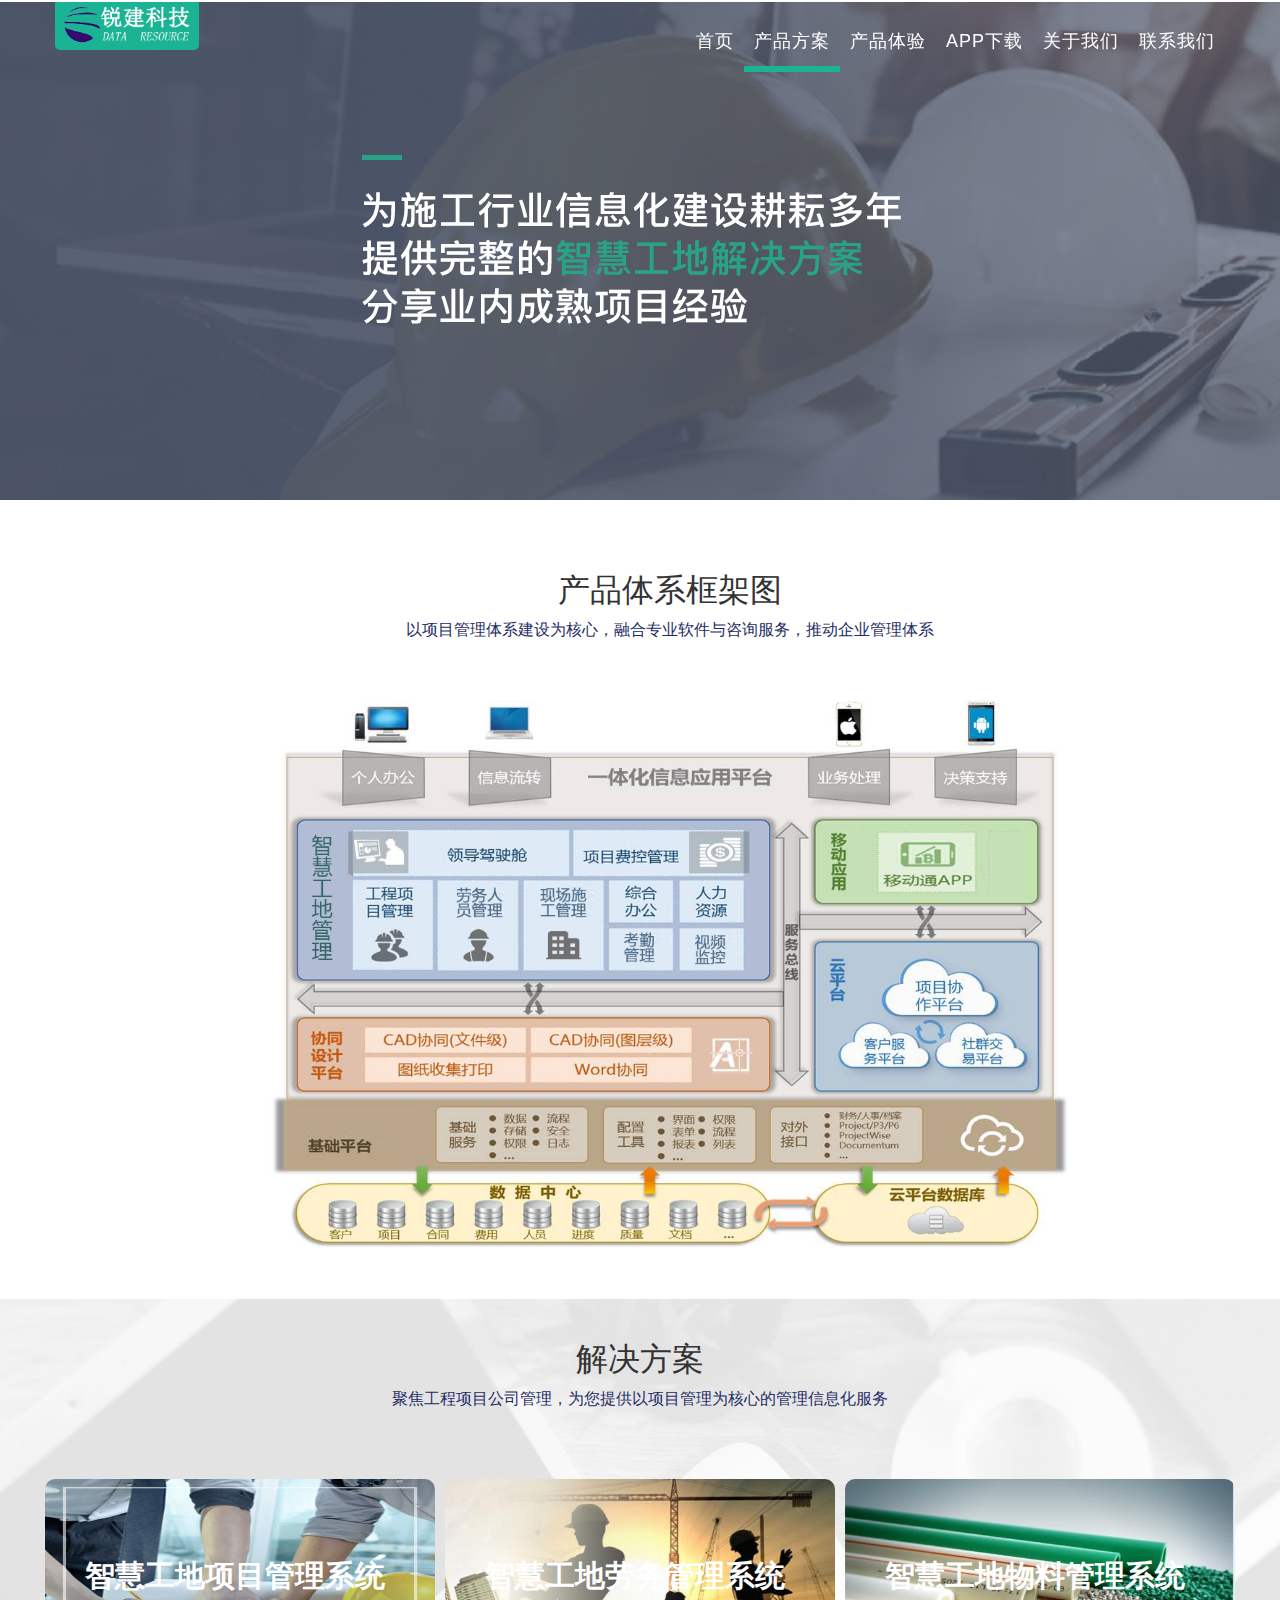
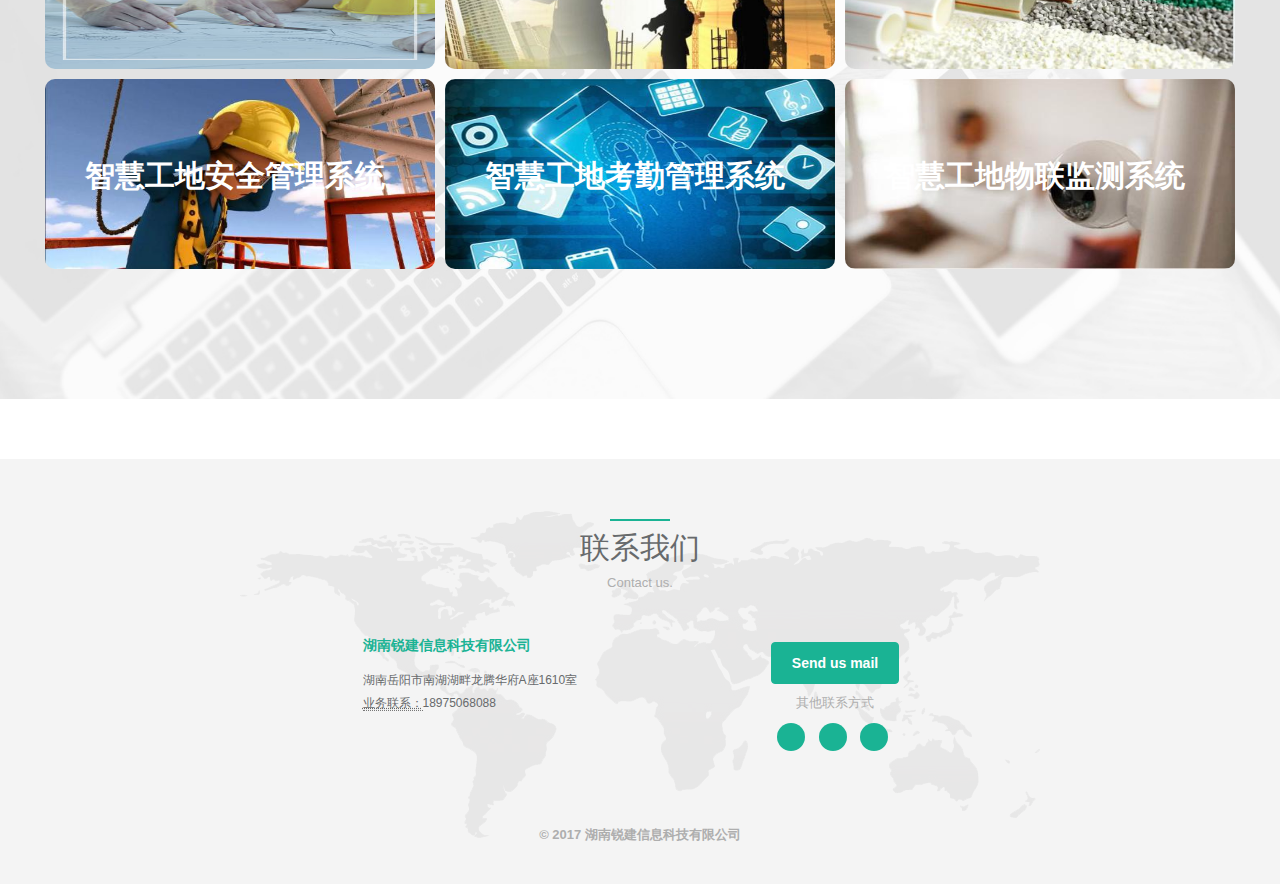
==== commit db9ee0e5: "11" ====
--- a/product.html
+++ b/product.html
@@ -61,10 +61,10 @@
                 </div>
                 <div id="navbar" class="navbar-collapse collapse">
                     <ul class="nav navbar-nav navbar-right">
+                        <li class="">
+                            <a class="page-scroll" href="index.html">首页</a>
+                        </li>
                         <li class="active">
-                            <a class="page-scroll" href="index.html">首页</a>
-                        </li>
-                        <li class="">
                             <a class="page-scroll" href="product.html" style="text-transform: none;">产品方案</a>
                         </li>
                         <li class="">
@@ -281,7 +281,12 @@
     </div>
 
     <script type="text/javascript" src="./js/jquery-2.1.1.js"></script>
-    <script type="text/javascript" src="./js/bootstrap.min.js"></script>
+    <script src="./js/pace.min.js"></script>
+    <script src="./js/bootstrap.min.js"></script>
+    <script src="./js/classie.js"></script>
+    <script src="./js/cbpAnimatedHeader.js"></script>
+    <script src="./js/wow.min.js"></script>
+    <script src="./js/inspinia.js"></script>
     <script>
         $('.boxgrid.captionfull').hover(function () {
             $(".cover", this).stop().animate({ top: '0px' }, { queue: false, duration: 160 });
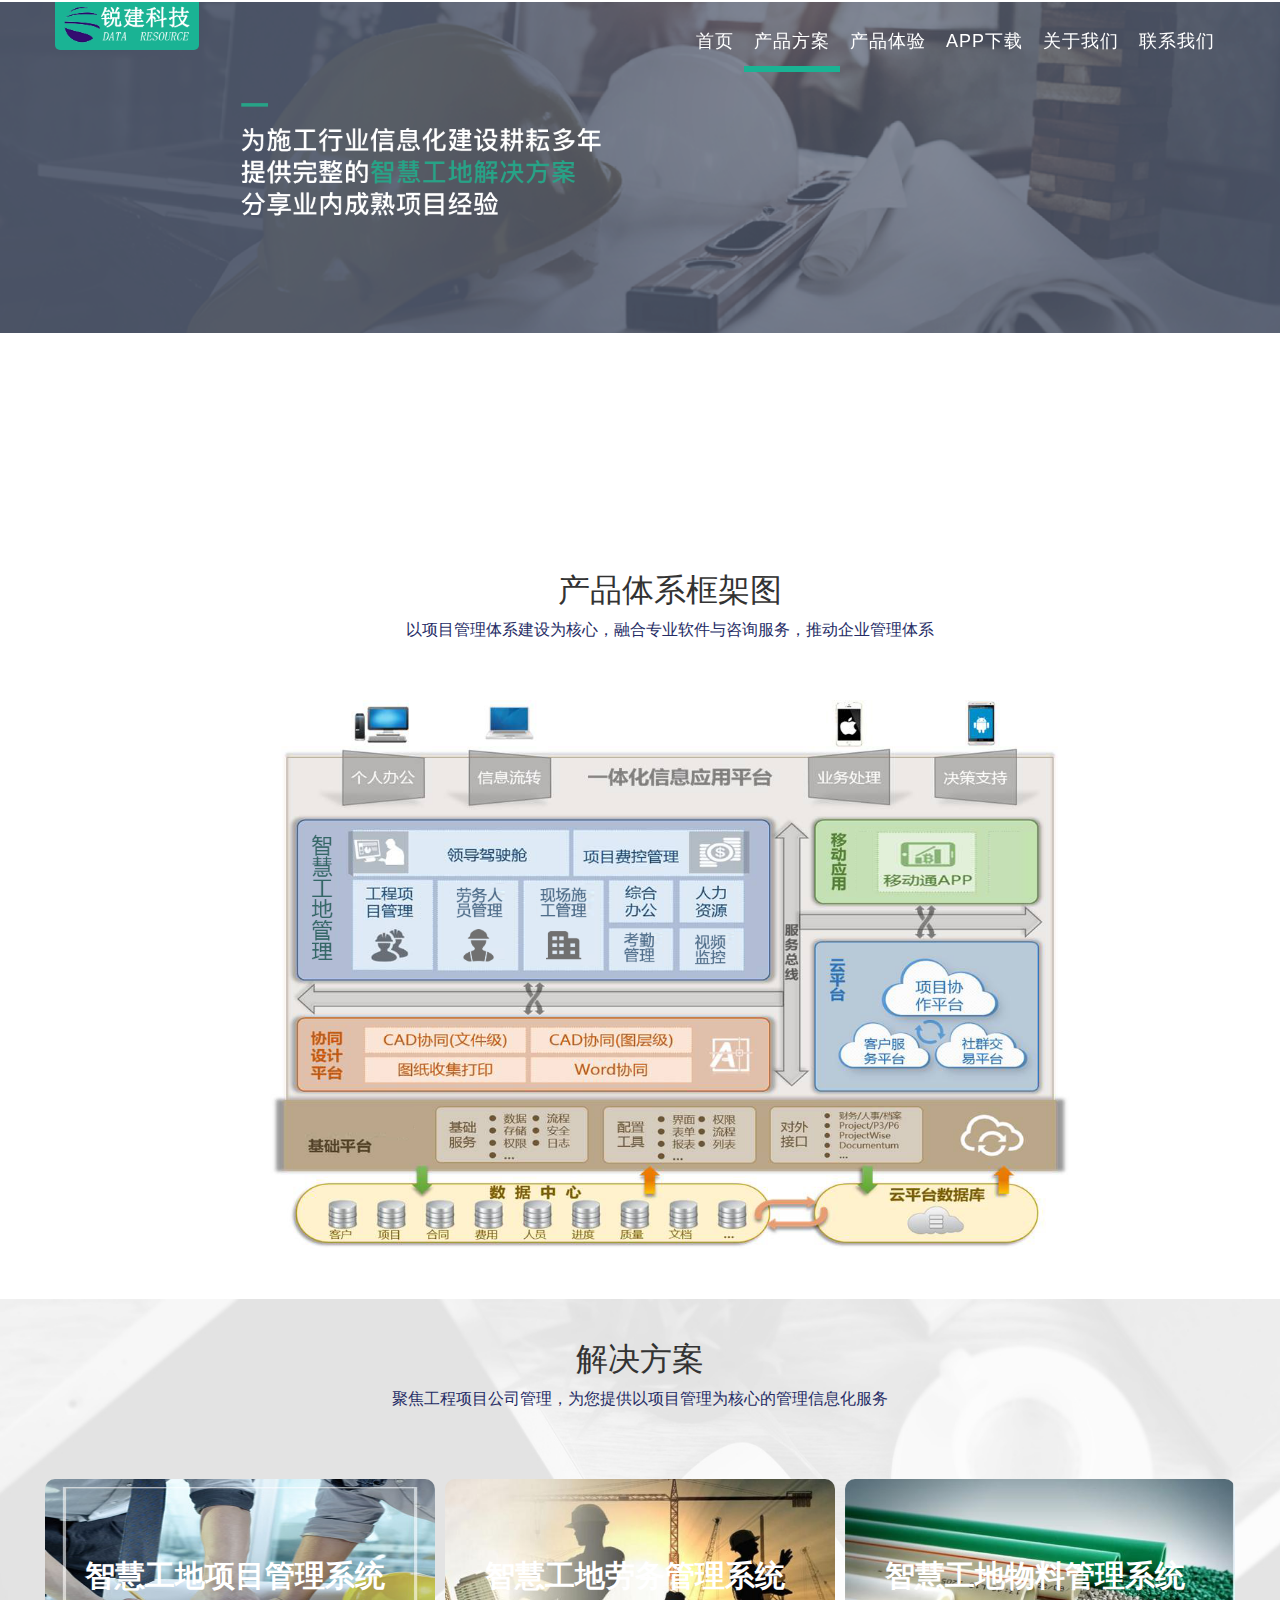
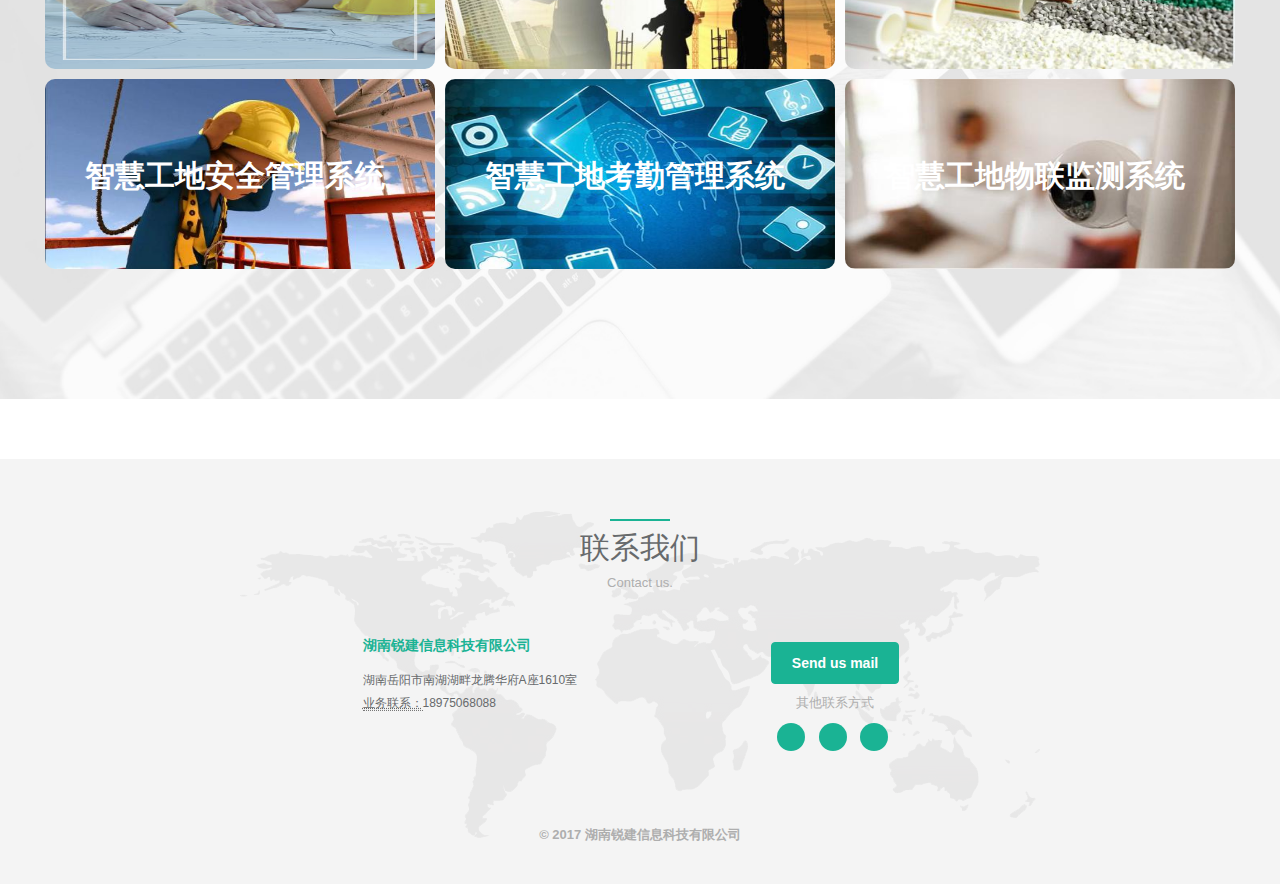
==== commit c1673faf: "111" ====
--- a/product.html
+++ b/product.html
@@ -68,7 +68,7 @@
                             <a class="page-scroll" href="product.html" style="text-transform: none;">产品方案</a>
                         </li>
                         <li class="">
-                            <a class="page-scroll" href="http://183.215.12.97:8884/rjpmp/">产品体验</a>
+                            <a class="page-scroll" href="http://183.215.12.97:8884/rjpmp/welcome/index.jsp">产品体验</a>
                         </li>
                         <li class="">
                             <a class="page-scroll" href="https://www.pgyer.com/g3oG">APP下载</a>
@@ -85,7 +85,7 @@
         </nav>
     </div>
     <div class="carousel  carousel-fade" data-ride="carousel">
-        <img src="images/header_5.png">
+        <img src="images/header_5.png" style="width:100%">
     </div>
 
     <section id="features" class="container services">
@@ -118,7 +118,7 @@
                                 <div class="boxgrid captionfull col-xs-12 col-md-4 col-lg-4 col-adm">
                                     <img src="./images/indexyycj04.jpg">
                                     <span class="main_set_title">智慧工地项目管理系统</span>
-                                    <a href="showcoulist.html" target="_blank">
+                                    <a target="_blank">
                                         <div class="cover boxcaptionY" style="top: 260px;">
                                             <h3>智慧工地项目管理系统</h3>
                                             <p>施工项目管理产品主要以成本管理为核心、以进度 计划为主线、以合同管理为载体，不仅实现成本、进度、质量、安全、合同、信息、沟 通协调、工程资料等工程业务处理细节，实现工程全周期、全方位管理，以及进行资
@@ -129,7 +129,7 @@
                                 <div class="boxgrid captionfull col-xs-12 col-md-4 col-lg-4 col-adm">
                                     <img src="./images/laowu.jpg">
                                     <span class="main_set_title">智慧工地劳务管理系统</span>
-                                    <a href="showcoulist.html" target="_blank">
+                                    <a target="_blank">
                                         <div class="cover boxcaptionB" style="top: 260px;">
                                             <h3>智慧工地劳务管理系统</h3>
                                             <p>利用身份证实名读取、指纹识别等物联网技术及设备，对建筑从业人员信息进行实名制采集与管理，实时记录到岗情况，提供务工人员多维度管理。
@@ -140,7 +140,7 @@
                                 <div class="boxgrid captionfull col-xs-12 col-md-4 col-lg-4 col-adm">
                                     <img src="./images/cailiao.jpg">
                                     <span class="main_set_title">智慧工地物料管理系统</span>
-                                    <a href="showcoulist.html" target="_blank">
+                                    <a target="_blank">
                                         <div class="cover boxcaptionR">
                                             <h3>智慧工地物料管理系统</h3>
                                             <p>采用平台+App结合的方式，实现了施工物料签收无纸化办公、 网络会签及打印、数据挖掘管理分析等功能,准确有效的解决目前工程物料签收存在的效率低、流程慢、统计难等问题，。</p>
@@ -150,7 +150,7 @@
                                 <div class="boxgrid captionfull col-xs-12 col-md-4 col-lg-4 col-adm">
                                     <img src="./images/anquan.jpg">
                                     <span class="main_set_title">智慧工地安全管理系统</span>
-                                    <a href="showcoulist.html" target="_blank">
+                                    <a target="_blank">
                                         <div class="cover boxcaptionG" style="top: 260px;">
                                             <h3>智慧工地施工安全管理系统</h3>
                                             <p>现场安全包括隐患排查、重大危险源、安全作业、安全验收、平面图分析，实现安全管理业务在线化协同，过程资料电子化。通过对现场质量、物资签收、安全作业、排查等多模块共同应用、标准管理，使得项目安全隐患有追踪、质量检查验收实测实量有记录</p>
@@ -160,7 +160,7 @@
                                 <div class="boxgrid captionfull col-xs-12 col-md-4 col-lg-4 col-adm">
                                     <img src="./images/kaoq.jpg">
                                     <span class="main_set_title">智慧工地考勤管理系统</span>
-                                    <a href="showcoulist.html" target="_blank">
+                                    <a target="_blank">
                                         <div class="cover boxcaptionP" style="top: 260px;">
                                             <h3>智慧工地考勤管理系统</h3>
                                             <p>通过移动考勤产品以GPS、LBS、WIFI等综合定位及电子围栏技术为基础，以云服务模式，实现建筑工人的上班签到、下班签退、考勤统计等功能。</p>
@@ -170,7 +170,7 @@
                                 <div class="boxgrid captionfull col-xs-12 col-md-4 col-lg-4 col-adm">
                                     <img src="./images/jiankong.jpg">
                                     <span class="main_set_title">智慧工地物联监测系统</span>
-                                    <a href="showcoulist.html" target="_blank">
+                                    <atarget="_blank">
                                         <div class="cover boxcaptionP" style="top: 260px;">
                                             <h3>智慧工地物联监测系统</h3>
                                             <p>视频监控产品通过丰富的网络资源（WCDMA/ LTE/WIFI等）组建的远程视频监控系统，实现对建筑施工现场的实时监控，扬尘噪声监控产品结合先进的监测仪器、利用物联网和云计算技术，可实时、远程、自动监控工地现场的噪音、PM2.5、PM10、气象等数据，同时提供报警提醒、视频取证、统计分析等功能。</p>
